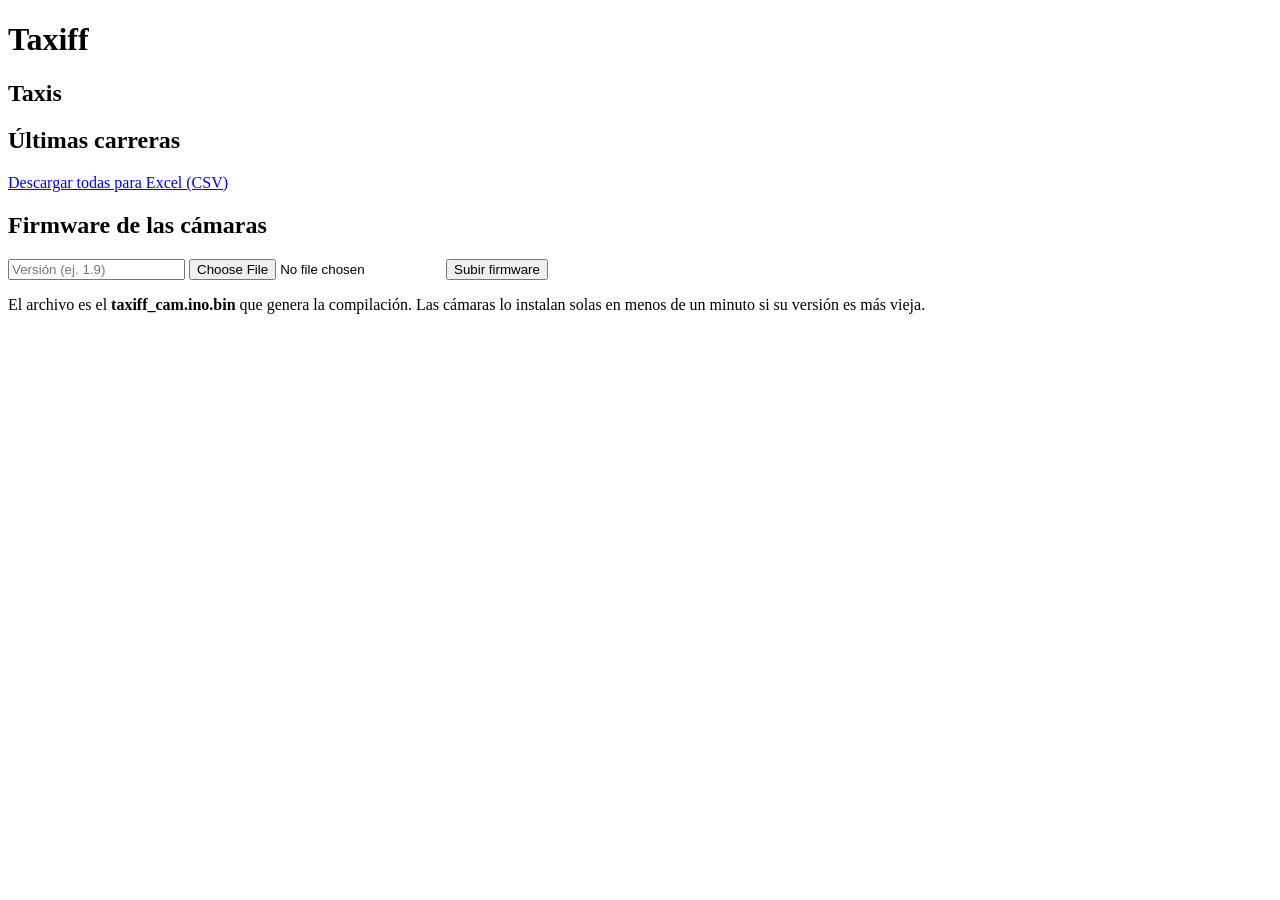
==== servidor/web/index.html @ 23b1e2f9 "Taxiff: app Android, cámara ESP32 y servidor - App Flutter: conteo de pasajeros con YOLO en el teléf" ====
<!doctype html>
<html lang="es">
<head>
<meta charset="utf-8">
<meta name="viewport" content="width=device-width,initial-scale=1">
<title>Taxiff · Panel</title>
<link rel="stylesheet" href="/web/estilo.css">
<link rel="icon" href="data:,">
</head>
<body>
<header><h1>Taxiff</h1><span class="m" id="resumen"></span></header>
<main>
  <section>
    <h2>Taxis</h2>
    <div id="taxis" class="grid"></div>
    <p class="m" id="vacio" hidden>Todavía no se conectó ninguna cámara. Cuando un ESP32 envíe su primera foto aparecerá aquí.</p>
  </section>
  <section>
    <div class="fila"><h2>Últimas carreras</h2><a class="m" id="csv" href="/api/panel/carreras.csv">Descargar todas para Excel (CSV)</a></div>
    <div class="card"><table id="carreras"></table></div>
  </section>
  <section>
    <h2>Firmware de las cámaras</h2>
    <div class="card">
      <p class="m" id="fwinfo"></p>
      <div class="fila botones">
        <input id="fwver" placeholder="Versión (ej. 1.9)" style="max-width:180px;margin:0">
        <input id="fwbin" type="file" accept=".bin" style="max-width:320px;margin:0">
        <button id="fwsubir">Subir firmware</button>
      </div>
      <p class="m">El archivo es el <b>taxiff_cam.ino.bin</b> que genera la compilación. Las cámaras lo instalan solas en menos de un minuto si su versión es más vieja.</p>
    </div>
  </section>
</main>
<script src="/web/comun.js"></script>
<script>
async function cargar() {
  try {
    const [taxis, carreras] = await Promise.all([api('/api/panel/taxis'), api('/api/panel/carreras?limite=30')]);
    $('vacio').hidden = taxis.length > 0;
    const enLinea = taxis.filter(t => t.en_linea).length;
    const enCarrera = taxis.filter(t => t.estado === 'EN_CARRERA').length;
    $('resumen').textContent = `${taxis.length} cámaras · ${enLinea} en línea · ${enCarrera} en carrera`;
    $('taxis').innerHTML = taxis.map(t => `
      <a class="card taxi" href="/taxi/${t.id}">
        <img src="${t.ultima_foto ? '/fotos/' + t.ultima_foto : ''}" alt="">
        <div class="fila"><b>${esc(t.nombre || t.id)}</b>${pill(t)}</div>
        <div class="m">${t.id}${t.aprobado ? '' : ' · <span class="mal">pendiente de aprobar</span>'}</div>
        <div class="k">
          <div><b>${t.pax}</b><span>pasajeros</span></div>
          <div><b>${t.carreras_hoy}</b><span>carreras hoy</span></div>
          <div><b>${t.temp ?? '–'}°</b><span>temp.</span></div>
        </div>
        <div class="m">${t.en_linea ? 'En línea' : 'Visto ' + hace(t.visto)}${t.rssi ? ' · WiFi ' + t.rssi + ' dBm' : ''}</div>
      </a>`).join('');
    $('carreras').innerHTML = filaCarreraTitulo(true) + carreras.map(c => filaCarrera(c, true)).join('');
    const salud = await api('/api/salud');
    const versiones = [...new Set(taxis.map(t => t.fw).filter(Boolean))].join(', ') || '–';
    $('fwinfo').textContent = `Firmware publicado: ${salud.firmware || 'ninguno'} · versiones en las cámaras: ${versiones}`;
  } catch (e) { $('resumen').textContent = 'Sin conexión con el servidor'; }
  setTimeout(cargar, 3000);
}
$('fwsubir').onclick = async () => {
  const v = $('fwver').value.trim(), f = $('fwbin').files[0];
  if (!v || !f) { alert('Escribe la versión y elige el archivo .bin'); return; }
  const r = await fetch('/api/panel/firmware?version=' + encodeURIComponent(v), { method: 'POST', body: f });
  alert(r.ok ? 'Firmware ' + v + ' publicado.' : 'Error: ' + (await r.json()).detail);
};
cargar();
</script>
</body>
</html>
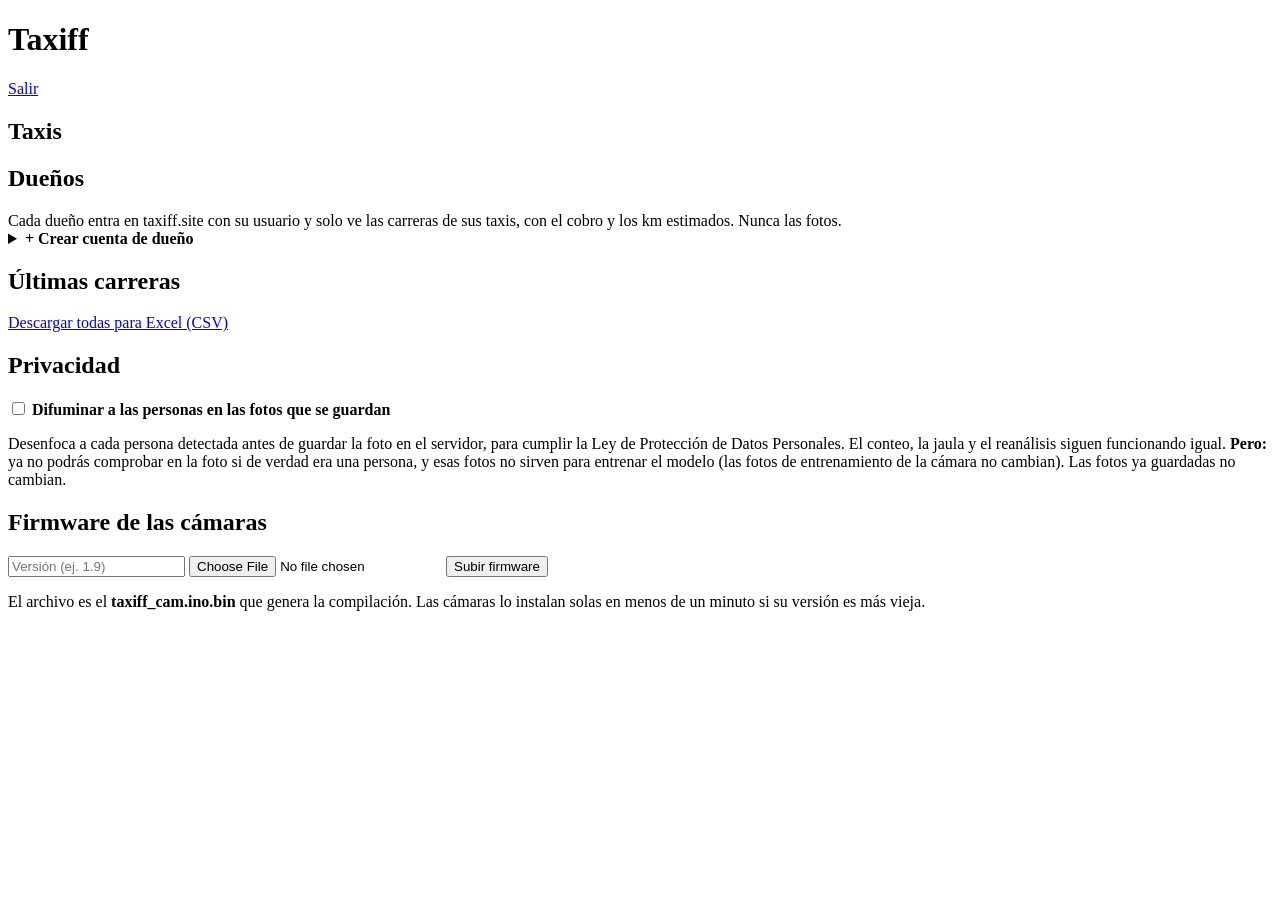
==== commit e76916fe: "Pagina del dueno: carreras, dinero, mantenimiento e informe Word; diseno facil para el celular; firm" ====
--- a/servidor/web/index.html
+++ b/servidor/web/index.html
@@ -4,11 +4,11 @@
 <meta charset="utf-8">
 <meta name="viewport" content="width=device-width,initial-scale=1">
 <title>Taxiff · Panel</title>
-<link rel="stylesheet" href="/web/estilo.css">
+<link rel="stylesheet" href="/web/estilo.css?v=13">
 <link rel="icon" href="data:,">
 </head>
 <body>
-<header><h1>Taxiff</h1><span class="m" id="resumen"></span></header>
+<header><h1>Taxiff</h1><span class="m" id="resumen"></span><span class="espacio"></span><a class="m" href="/salir">Salir</a></header>
 <main>
   <section>
     <h2>Taxis</h2>
@@ -16,8 +16,35 @@
     <p class="m" id="vacio" hidden>Todavía no se conectó ninguna cámara. Cuando un ESP32 envíe su primera foto aparecerá aquí.</p>
   </section>
   <section>
+    <div class="fila"><h2>Dueños</h2><span class="m">Cada dueño entra en taxiff.site con su usuario y solo ve las carreras de sus taxis, con el cobro y los km estimados. Nunca las fotos.</span></div>
+    <div class="card">
+      <div id="duenos" class="duenos"></div>
+      <details id="nuevoDueno">
+        <summary><b>+ Crear cuenta de dueño</b></summary>
+        <div class="formulario">
+          <label>Nombre<input id="nNombre" placeholder="Ej. Juan Pérez"></label>
+          <label>Usuario (para entrar)<input id="nUsuario" placeholder="Ej. juan.perez" autocapitalize="none" spellcheck="false"></label>
+          <label>Clave (8 o más)<input id="nClave" autocomplete="off" spellcheck="false"></label>
+        </div>
+        <div class="fila botones"><button id="nCrear">Crear cuenta</button><button class="fantasma" id="nGenerar">Generar clave</button></div>
+        <p class="m" id="nMsg"></p>
+      </details>
+    </div>
+  </section>
+  <section>
     <div class="fila"><h2>Últimas carreras</h2><a class="m" id="csv" href="/api/panel/carreras.csv">Descargar todas para Excel (CSV)</a></div>
-    <div class="card"><table id="carreras"></table></div>
+    <div class="card"><table id="carreras" class="tabla-carreras"></table></div>
+  </section>
+  <section>
+    <h2>Privacidad</h2>
+    <div class="card">
+      <label class="interruptor"><input type="checkbox" id="difuminar">
+        <span><b>Difuminar a las personas en las fotos que se guardan</b></span></label>
+      <p class="m">Desenfoca a cada persona detectada antes de guardar la foto en el servidor, para cumplir la Ley de Protección de Datos Personales.
+        El conteo, la jaula y el reanálisis siguen funcionando igual. <b>Pero:</b> ya no podrás comprobar en la foto si de verdad era una persona,
+        y esas fotos no sirven para entrenar el modelo (las fotos de entrenamiento de la cámara no cambian). Las fotos ya guardadas no cambian.</p>
+      <p class="m" id="difEstado"></p>
+    </div>
   </section>
   <section>
     <h2>Firmware de las cámaras</h2>
@@ -32,26 +59,32 @@
     </div>
   </section>
 </main>
-<script src="/web/comun.js"></script>
+<script src="/web/comun.js?v=13"></script>
 <script>
+let duenos = [], taxisLista = [];
 async function cargar() {
   try {
     const [taxis, carreras] = await Promise.all([api('/api/panel/taxis'), api('/api/panel/carreras?limite=30')]);
+    const cambioTaxis = JSON.stringify(taxis.map(t => [t.id, t.nombre, t.dueno])) !== JSON.stringify(taxisLista.map(t => [t.id, t.nombre, t.dueno]));
+    taxisLista = taxis;
+    if (cambioTaxis) pintarDuenos();
     $('vacio').hidden = taxis.length > 0;
     const enLinea = taxis.filter(t => t.en_linea).length;
     const enCarrera = taxis.filter(t => t.estado === 'EN_CARRERA').length;
     $('resumen').textContent = `${taxis.length} cámaras · ${enLinea} en línea · ${enCarrera} en carrera`;
     $('taxis').innerHTML = taxis.map(t => `
       <a class="card taxi" href="/taxi/${t.id}">
-        <img src="${t.ultima_foto ? '/fotos/' + t.ultima_foto : ''}" alt="">
+        ${t.ultima_foto ? `<img src="/fotos/${t.ultima_foto}" alt="">` : '<div class="sin-foto">Todavía sin fotos</div>'}
         <div class="fila"><b>${esc(t.nombre || t.id)}</b>${pill(t)}</div>
-        <div class="m">${t.id}${t.aprobado ? '' : ' · <span class="mal">pendiente de aprobar</span>'}</div>
+        <div class="m">${t.id}${t.aprobado ? '' : ' · <span class="mal">pendiente de aprobar</span>'}${t.por_revisar ? ` · <span class="aviso-txt">${t.por_revisar} carrera${t.por_revisar === 1 ? '' : 's'} por revisar</span>` : ''}
+          · ${t.dueno ? 'dueño: ' + esc(nombreDueno(t.dueno)) : 'sin dueño'}</div>
         <div class="k">
           <div><b>${t.pax}</b><span>pasajeros</span></div>
           <div><b>${t.carreras_hoy}</b><span>carreras hoy</span></div>
           <div><b>${t.temp ?? '–'}°</b><span>temp.</span></div>
         </div>
-        <div class="m">${t.en_linea ? 'En línea' : 'Visto ' + hace(t.visto)}${t.rssi ? ' · WiFi ' + t.rssi + ' dBm' : ''}</div>
+        ${conexion(t, true)}
+        <div class="m">${t.rssi ? 'WiFi ' + t.rssi + ' dBm · ' : ''}última foto ${hace(t.visto)}</div>
       </a>`).join('');
     $('carreras').innerHTML = filaCarreraTitulo(true) + carreras.map(c => filaCarrera(c, true)).join('');
     const salud = await api('/api/salud');
@@ -66,7 +99,80 @@
   const r = await fetch('/api/panel/firmware?version=' + encodeURIComponent(v), { method: 'POST', body: f });
   alert(r.ok ? 'Firmware ' + v + ' publicado.' : 'Error: ' + (await r.json()).detail);
 };
-cargar();
+
+// ---------------------------------------------------------------- dueños
+const nombreDueno = uid => { const d = duenos.find(x => x.id === uid); return d ? d.nombre || d.usuario : '?'; };
+const nombreTaxi = id => { const t = taxisLista.find(x => x.id === id); return t ? t.nombre || t.id : id; };
+async function cargarDuenos() {
+  duenos = await api('/api/panel/duenos');
+  pintarDuenos();
+}
+function pintarDuenos() {
+  const libres = taxisLista.filter(t => !t.dueno);
+  $('duenos').innerHTML = duenos.length ? duenos.map(d => `
+    <div class="dueno${d.activo ? '' : ' inactivo'}" data-id="${d.id}">
+      <div><b>${esc(d.nombre || d.usuario)}</b> <span class="m">usuario <b>${esc(d.usuario)}</b> · ${d.entro ? 'entró ' + hace(d.entro) : 'todavía no entra'}${d.activo ? '' : ' · desactivado'}</span>
+        <div>${d.taxis.map(t => `<span class="chip">${esc(nombreTaxi(t))}<button data-quitar="${esc(t)}" title="Quitar este taxi">✕</button></span>`).join(' ') || '<span class="m">sin taxis</span>'}</div></div>
+      <div class="acciones">
+        ${libres.length ? `<select data-asignar><option value="">+ Asignar taxi</option>${libres.map(t => `<option value="${esc(t.id)}">${esc(t.nombre || t.id)}</option>`).join('')}</select>` : ''}
+        <a href="/dueno?como=${d.id}" target="_blank">Ver su página</a>
+        <button class="fantasma" data-clave>Nueva clave</button>
+        <button class="fantasma" data-activo>${d.activo ? 'Desactivar' : 'Activar'}</button>
+      </div>
+    </div>`).join('') : '<p class="m">Todavía no hay cuentas de dueños.</p>';
+  $('duenos').querySelectorAll('.dueno').forEach(fila => {
+    const d = duenos.find(x => x.id === +fila.dataset.id);
+    const asignar = async (taxi, uid) => { await api('/api/panel/taxi/' + taxi, { dueno: uid }); await cargar(); cargarDuenos(); };
+    fila.querySelector('[data-asignar]')?.addEventListener('change', e => e.target.value && asignar(e.target.value, d.id));
+    fila.querySelectorAll('[data-quitar]').forEach(b => b.onclick = () =>
+      confirm(`¿Quitarle a ${d.nombre || d.usuario} el taxi ${nombreTaxi(b.dataset.quitar)}?`) && asignar(b.dataset.quitar, null));
+    fila.querySelector('[data-clave]').onclick = async () => {
+      const clave = prompt(`Clave nueva para ${d.usuario} (8 o más caracteres):`, claveAlAzar());
+      if (!clave) return;
+      try { await api('/api/panel/duenos/' + d.id, { clave }); alert(`Listo. Pásale al dueño:\nUsuario: ${d.usuario}\nClave: ${clave}\n\nSus sesiones abiertas se cerraron.`); }
+      catch (e) { alert(e.message); }
+    };
+    fila.querySelector('[data-activo]').onclick = async () => {
+      if (d.activo && !confirm(`${d.nombre || d.usuario} no podrá entrar hasta que la actives de nuevo. ¿Seguir?`)) return;
+      await api('/api/panel/duenos/' + d.id, { activo: !d.activo });
+      cargarDuenos();
+    };
+  });
+}
+// Clave fácil de dictar por teléfono: sin letras que se confunden (l, 1, O, 0).
+function claveAlAzar() {
+  const letras = 'abcdefghjkmnpqrstuvwxyz23456789', n = new Uint32Array(10);
+  crypto.getRandomValues(n);
+  return [...n].map(x => letras[x % letras.length]).join('');
+}
+$('nGenerar').onclick = () => { $('nClave').value = claveAlAzar(); };
+$('nCrear').onclick = async () => {
+  const usuario = $('nUsuario').value.trim().toLowerCase(), clave = $('nClave').value;
+  try {
+    await api('/api/panel/duenos', { usuario, nombre: $('nNombre').value.trim(), clave });
+    $('nMsg').innerHTML = `<span class="ok">✓ Cuenta creada.</span> Pásale al dueño: entra en <b>${esc(location.host)}</b> · usuario <b>${esc(usuario)}</b> · clave <b>${esc(clave)}</b>. Ahora asígnale su taxi.`;
+    $('nNombre').value = $('nUsuario').value = $('nClave').value = '';
+    cargarDuenos();
+  } catch (e) { $('nMsg').innerHTML = `<span class="mal">${esc(e.message)}</span>`; }
+};
+
+// ---------------------------------------------------------------- privacidad
+function pintarConfig(c) {
+  $('difuminar').checked = c.difuminar;
+  $('difEstado').innerHTML = c.difuminar ? '<span class="ok">✓ Activado: las fotos nuevas se guardan con las personas desenfocadas.</span>'
+    : 'Apagado: las fotos se guardan tal como las toma la cámara.';
+}
+$('difuminar').onchange = async () => {
+  const v = $('difuminar').checked;
+  if (v && !confirm('Desde ahora las personas quedan desenfocadas en las fotos guardadas, y eso no se puede deshacer en esas fotos. ¿Activar?')) {
+    $('difuminar').checked = false;
+    return;
+  }
+  pintarConfig(await api('/api/panel/config', { difuminar: v }));
+};
+api('/api/panel/config').then(pintarConfig).catch(() => {});
+
+cargarDuenos().finally(cargar);
 </script>
 </body>
 </html>
